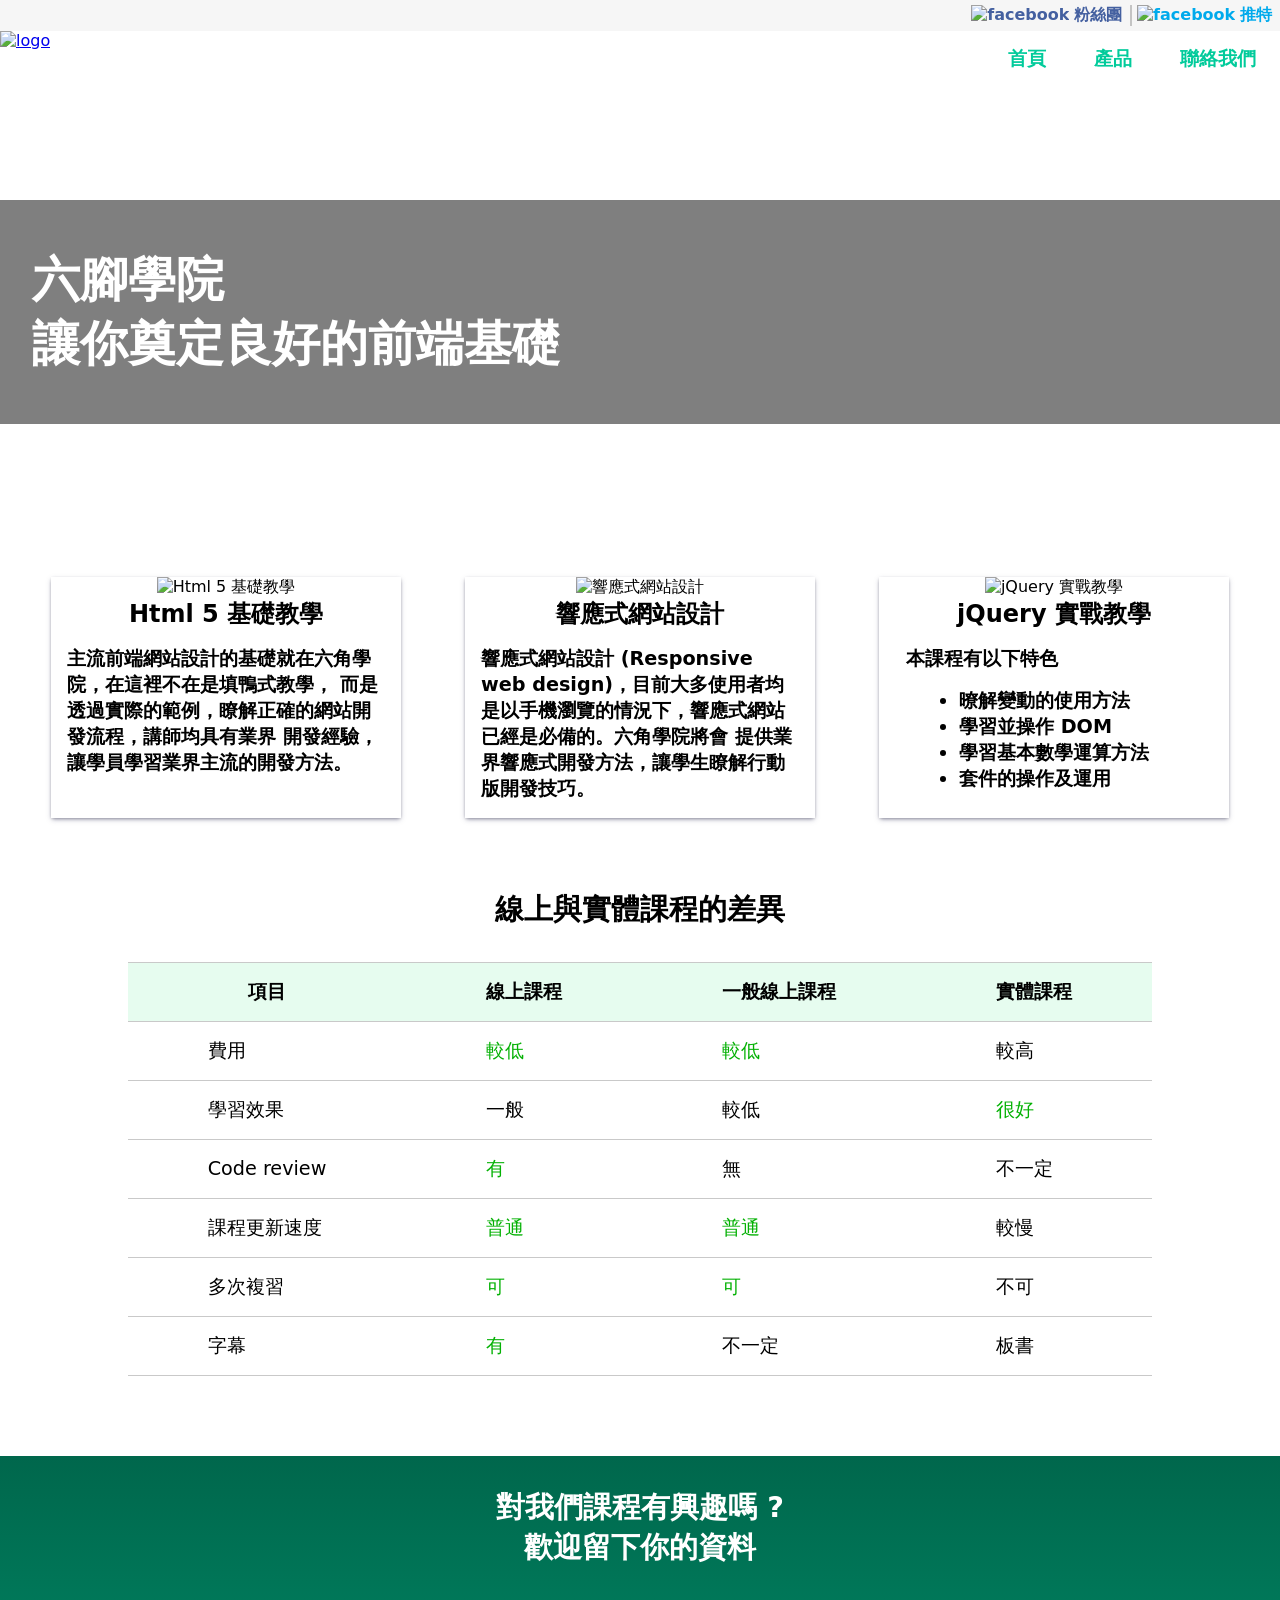
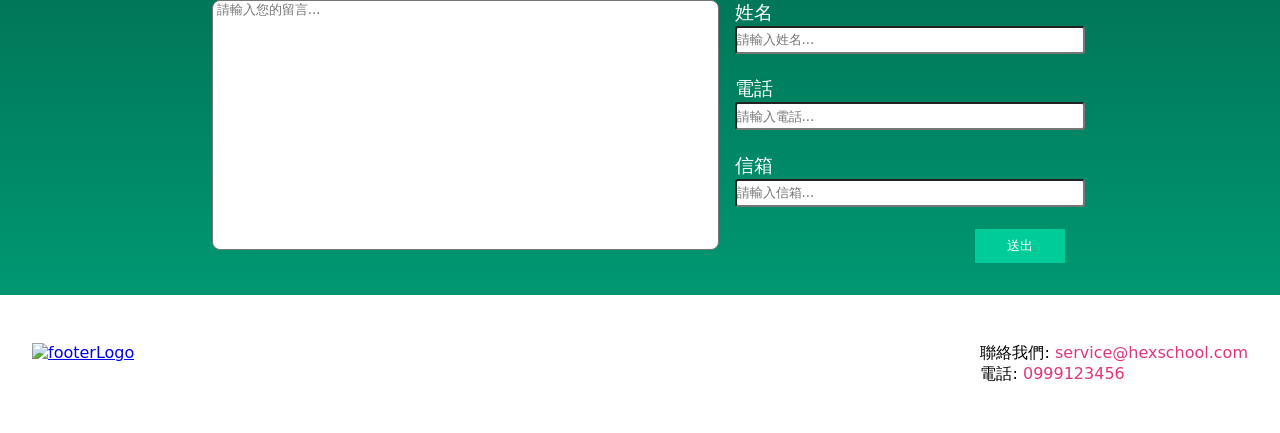
==== index.html @ fed695ec "第九章練習psd" ====
<!DOCTYPE html>
<html lang="zh">
<head>
    <meta charset="UTF-8">
    <meta http-equiv="X-UA-Compatible" content="IE=edge">
    <meta name="viewport" content="width=device-width, initial-scale=1.0">
    <title>練習網站</title>
    <link rel="shortcut icon" href="https://encrypted-tbn0.gstatic.com/images?q=tbn:ANd9GcQM1WgHVUiOj2ACGoPkKI7lz1DvteM88TU_Lg&usqp=CAU">
    <meta name='description' content='練習的網站~' />
    <meta property="og:title" content="練習網站" />
    <meta property="og:description" content="練習~">
    <meta property="og:type" content="website" />
    <meta property="og:url" content="xxxx.com" />
    <meta property="og:image" content="[data-uri]" />

    <link rel="stylesheet" href="./style.css">
</head>
<body>

<header >
        <div class="social">
        <a class="fb" href="#"><img src="https://raw.githubusercontent.com/hexschool/HTMLHWSource/master/singlePage/facebookIcon.png" alt="facebook">粉絲團</a>
        <a class="twi" href="#"><img src="https://raw.githubusercontent.com/hexschool/HTMLHWSource/master/singlePage/twitterIcon.png" alt="facebook">推特</a>
    </div>
    <nav>
        <a href="#"><img src="https://raw.githubusercontent.com/hexschool/HTMLHWSource/master/singlePage/logo.png" alt="logo"></a>
        <ul>
            <li><a href="#">首頁</a></li>
            <li><a href="#">產品</a></li>
            <li><a href="#">聯絡我們</a></li>
        </ul>
    </nav>
</header>

    <section class="backgroundpicture">
        <div class="banner">
            <h1>六腳學院</br>讓你奠定良好的前端基礎</h1>
        </div>
    </section>
    <section class="websitelearning">
        <div class="html5">
            <img src="https://raw.githubusercontent.com/hexschool/HTMLHWSource/master/singlePage/html.png" alt="Html 5 基礎教學">
            <h2>Html 5 基礎教學</h2>
            <p>主流前端網站設計的基礎就在六角學院，在這裡不在是填鴨式教學，
                而是透過實際的範例，瞭解正確的網站開發流程，講師均具有業界
                開發經驗，讓學員學習業界主流的開發方法。</p>
        </div>
        <div class="rwd">
            <img src="https://raw.githubusercontent.com/hexschool/HTMLHWSource/master/singlePage/rwd.png" alt="響應式網站設計">
            <h2>響應式網站設計</h2>
            <p>響應式網站設計 (Responsive web design)，目前大多使用者均
                是以手機瀏覽的情況下，響應式網站已經是必備的。六角學院將會
                提供業界響應式開發方法，讓學生瞭解行動版開發技巧。</p>
        </div>
        <div class="jquery">
            <img src="https://raw.githubusercontent.com/hexschool/HTMLHWSource/master/singlePage/jQuery.png" alt="jQuery 實戰教學">
            <h2>jQuery 實戰教學</h2>
            <p>本課程有以下特色</p>
            <ul>
                <li>暸解變動的使用方法</li>
                <li>學習並操作 DOM</li>
                <li>學習基本數學運算方法</li>
                <li>套件的操作及運用</li>
            </ul>
        </div>

    </section>

    <section class="tablecontent">
        <h2>線上與實體課程的差異</h2>
<table class="course">
        <tr class="theader">
            <th>項目</th>
            <th>線上課程</th>
            <th>一般線上課程</th>
            <th>實體課程</th>
        </tr>
   
        <tr>
            <td>費用</td>
            <td class="better">較低</td>
            <td class="better">較低</td>
            <td>較高</td>
        </tr>
        <tr>
            <td>學習效果</td>
            <td>一般</td>
            <td>較低</td>
            <td class="better">很好</td>
        </tr>
        <tr>
            <td>Code review</td>
            <td class="better">有</td>
            <td>無</td>
            <td>不一定</td>
        </tr>
        <tr>
            <td>課程更新速度</td>
            <td class="better">普通</td>
            <td class="better">普通</td>
            <td>較慢</td>
        </tr>
        <tr>
            <td>多次複習</td>
            <td class="better">可</td>
            <td class="better">可</td>
            <td>不可</td>
        </tr>
        <tr>
            <td>字幕</td>
            <td class="better">有</td>
            <td>不一定</td>
            <td>板書</td>
        </tr>
</table>
    </section>
    <section class="form">
        <h3>對我們課程有興趣嗎 ? </br> 歡迎留下你的資料</h3>
        <div class="info">
            <textarea class="feedback" name="feedback"
            rows="15" cols="70" placeholder=" 請輸入您的留言..."></textarea>

            <div class="personalinfo">
                <label for="name">姓名</label>
                <input type="text" id="name" class="inputinfo"size="45" placeholder="請輸入姓名...">
                <label for="tel">電話</label>
                <input type="text" id="tel" class="inputinfo" size="45" placeholder="請輸入電話...">
                <label for="mail">信箱</label>
                <input type="email" id="email" class="inputinfo"  size="45" placeholder="請輸入信箱...">
                <input type="submit" class="submitinfo" value="送出" >
            </div> 
        </div>
    </section>
    <footer class="foot">
        <a href="#"><img src="https://raw.githubusercontent.com/hexschool/HTMLHWSource/master/singlePage/footerLogo.png" alt="footerLogo"></a>
        <div class="contact">
        <ul>
            <li>聯絡我們: <a href="mailto:service@hexschool.com">service@hexschool.com</a></li>
            <li>電話: <a href="tel:+886-999123456">0999123456</a></li>
        </ul>

        </div>
    </footer>
</body> 
</html>
---- style.css ----
* {
  margin: 0;
  padding: 0;
  font-family: system-ui, -apple-system, BlinkMacSystemFont, "Segoe UI", Roboto, Oxygen, Ubuntu, Cantarell, "Open Sans", "Helvetica Neue", sans-serif;
}

.social {
  background-color: rgb(246, 246, 246);
  display: flex;
  justify-content: flex-end;
  align-items: center;
  font-weight: bold;
}
.social a {
  text-decoration: none;
  margin: 0.3rem 0rem;
  padding-right: 0.5rem;
  display: flex;
}
.social a img {
  display: block;
  padding: 0rem 0.3rem;
}
.social .fb {
  color: rgb(68, 96, 160);
  border-right: 2px solid rgb(196, 196, 196);
}
.social .fb:hover {
  color: rgb(10, 84, 231);
}
.social .twi {
  color: rgb(0, 170, 236);
}
.social .twi:hover {
  color: rgb(1, 100, 139);
}

nav {
  display: flex;
  justify-content: space-between;
  flex-wrap: wrap;
}
nav ul {
  display: flex;
  list-style-type: none;
  align-items: center;
}
nav ul li {
  padding: 0.95rem 0rem;
  /* a:hover {
    border-bottom: 4px solid rgb(1, 203, 155);
    transition: 0.2s;
  }*/
}
nav ul li a {
  text-decoration: none;
  color: rgb(1, 203, 155);
  font-family: system-ui, -apple-system, BlinkMacSystemFont, "Segoe UI", Roboto, Oxygen, Ubuntu, Cantarell, "Open Sans", "Helvetica Neue", sans-serif;
  font-weight: bold;
  font-size: 1.2rem;
  padding: 0.95rem 1.5rem;
  position: relative;
}
nav ul li a::before {
  content: "";
  position: absolute;
  bottom: 0;
  right: 0;
  height: 3px;
  width: 0;
  background-color: rgb(1, 203, 155);
  transition: 0.3s;
}
nav ul li a:hover::before {
  width: 100%;
  left: 0;
}

.backgroundpicture .banner {
  background-image: url(https://raw.githubusercontent.com/hexschool/HTMLHWSource/master/singlePage/banner.png);
  width: 100%;
  height: 50vh;
  background-repeat: no-repeat;
  background-size: cover;
  background-position: center;
  display: flex;
  flex-direction: column;
  justify-content: center;
}
.backgroundpicture .banner h1 {
  position: relative;
  color: white;
  font-size: 3rem;
  padding: 3rem 2rem;
  background-color: rgba(0, 0, 0, 0.5);
}

@media screen and (max-height: 500px) {
  .backgroundpicture .banner h1 {
    font-size: 2rem;
    padding: 0;
  }
}
.websitelearning {
  display: flex;
  justify-content: center;
  flex-wrap: wrap;
}
.websitelearning .html5,
.websitelearning .rwd,
.websitelearning .jquery {
  display: flex;
  flex-direction: column;
  align-items: center;
  flex-basis: 350px;
  margin: 2.5rem 2rem;
  box-shadow: rgba(50, 50, 93, 0.5) 0px 2px 5px -1px, rgba(0, 0, 0, 0.3) 0px 1px 3px -1px;
}
.websitelearning .html5 p,
.websitelearning .rwd p,
.websitelearning .jquery p {
  font-size: 1.2rem;
  font-weight: bold;
  padding: 1rem;
}
.websitelearning .jquery p {
  padding-right: 10rem;
}
.websitelearning .jquery ul {
  padding-bottom: 1rem;
}
.websitelearning .jquery ul li {
  font-size: 1.2rem;
  font-weight: bold;
}
.websitelearning .html5:hover,
.websitelearning .rwd:hover,
.websitelearning .jquery:hover {
  transform: scale(1.05);
  transition: 0.8s;
}

.tablecontent h2 {
  font-size: 1.8rem;
  margin: 2rem;
  text-align: center;
}
.tablecontent .course {
  border-collapse: collapse;
  border-spacing: 0;
  font-size: 1.2rem;
  display: flex;
  justify-content: center;
  margin: auto;
  overflow-x: auto;
  white-space: nowrap;
  margin-bottom: 5rem;
  position: relative;
}
.tablecontent .course th,
.tablecontent .course td {
  border-bottom: 1px solid rgb(201, 201, 201);
  border-top: 1px solid rgb(201, 201, 201);
  padding: 1rem 5rem;
}
.tablecontent .course th {
  background-color: rgb(230, 252, 239);
}
.tablecontent .course .better {
  color: rgb(4, 177, 4);
}
@media screen and (max-width: 800px) {
  .tablecontent .course th,
.tablecontent .course td {
    padding: 1rem 0.8rem;
    font-size: 1rem;
  }
}
.tablecontent .course tr:hover {
  background-color: rgb(247, 247, 247);
}

.form {
  background: linear-gradient(180deg, rgb(0, 103, 76), rgb(0, 152, 114));
}
.form h3 {
  color: white;
  font-size: 1.8rem;
  padding-top: 2rem;
  text-align: center;
}
.form .info {
  display: flex;
  justify-content: center;
  padding: 2rem;
  flex-wrap: wrap;
}
.form .info .feedback {
  resize: none;
  margin: 0rem 1rem 0.8rem 1rem;
  border-radius: 0.5rem;
}
.form .info .feedback:focus {
  color: green;
  font-weight: bold;
}
.form .info .personalinfo {
  display: flex;
  flex-direction: column;
  align-items: flex-start;
  color: white;
  font-size: 1.2rem;
}
.form .info .personalinfo .inputinfo {
  margin-bottom: 1.4rem;
  border-radius: 0.2rem;
  height: 1.5rem;
}
.form .info .personalinfo .inputinfo:focus {
  color: green;
  font-weight: bold;
}
.form .info .personalinfo .submitinfo {
  margin-left: 15rem;
  padding: 0.5rem 2rem;
  background-color: rgb(0, 204, 153);
  border: none;
  position: relative;
  color: white;
  cursor: pointer;
}
.form .info .personalinfo .submitinfo:hover {
  background-color: rgb(8, 78, 61);
}

.foot {
  display: flex;
  justify-content: space-between;
  flex-wrap: wrap;
  padding: 3rem 2rem;
}
.foot .contact li {
  list-style-type: none;
}
.foot .contact li a {
  text-decoration: none;
  color: rgb(223, 54, 125);
  position: relative;
}
.foot .contact li a::before {
  content: "";
  position: absolute;
  bottom: 0;
  right: 0;
  height: 3px;
  width: 0;
  background-color: rgb(182, 103, 136);
  transition: 0.3s;
}
.foot .contact li a:hover::before {
  width: 100%;
  left: 0;
}
.foot .contact li a:hover {
  color: rgb(182, 103, 136);
}/*# sourceMappingURL=style.css.map */
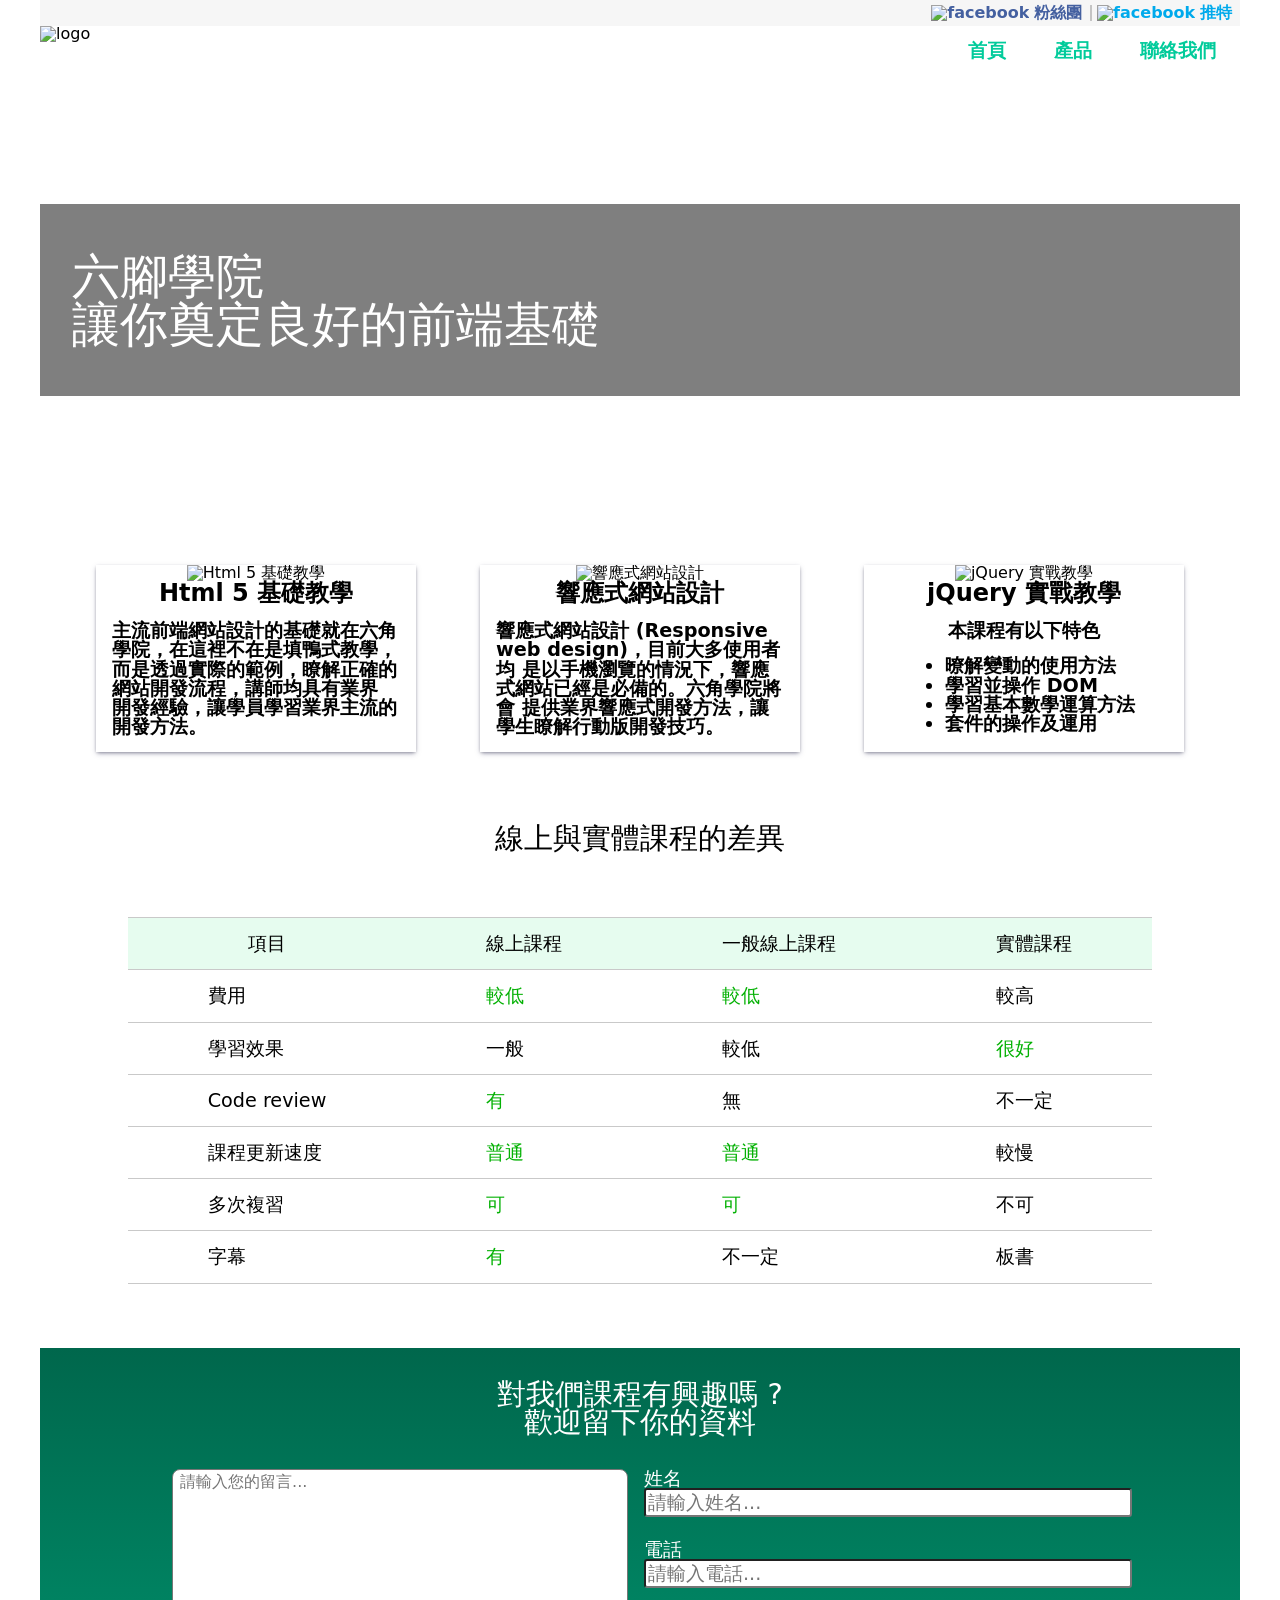
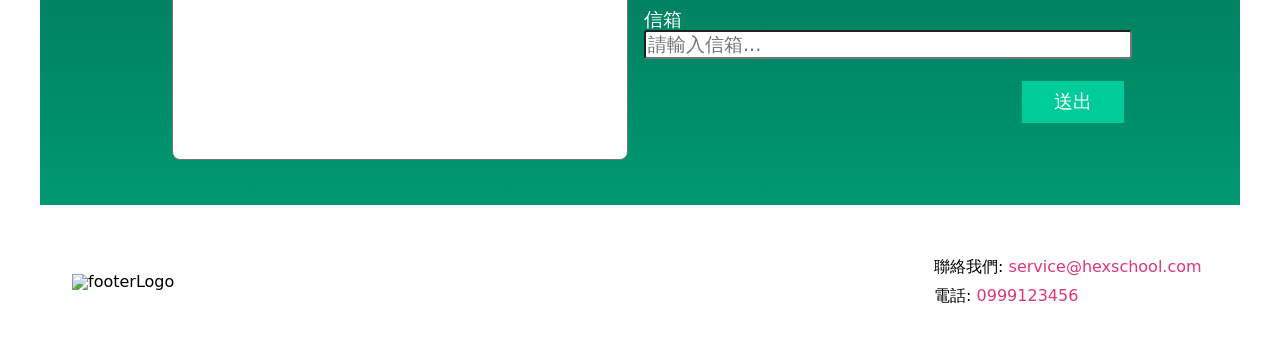
==== commit aac4596a: "第二次" ====
--- a/index.html
+++ b/index.html
@@ -16,43 +16,43 @@
     <link rel="stylesheet" href="./style.css">
 </head>
 <body>
-
+<div class="container">
 <header >
         <div class="social">
         <a class="fb" href="#"><img src="https://raw.githubusercontent.com/hexschool/HTMLHWSource/master/singlePage/facebookIcon.png" alt="facebook">粉絲團</a>
         <a class="twi" href="#"><img src="https://raw.githubusercontent.com/hexschool/HTMLHWSource/master/singlePage/twitterIcon.png" alt="facebook">推特</a>
     </div>
-    <nav>
+    <div class="webnav">
         <a href="#"><img src="https://raw.githubusercontent.com/hexschool/HTMLHWSource/master/singlePage/logo.png" alt="logo"></a>
         <ul>
             <li><a href="#">首頁</a></li>
             <li><a href="#">產品</a></li>
             <li><a href="#">聯絡我們</a></li>
         </ul>
-    </nav>
+    </div>
 </header>
-
     <section class="backgroundpicture">
         <div class="banner">
             <h1>六腳學院</br>讓你奠定良好的前端基礎</h1>
         </div>
     </section>
-    <section class="websitelearning">
-        <div class="html5">
+    <section >
+        <ul class="websitelearning">
+        <li class="html5 course-list ">
             <img src="https://raw.githubusercontent.com/hexschool/HTMLHWSource/master/singlePage/html.png" alt="Html 5 基礎教學">
             <h2>Html 5 基礎教學</h2>
             <p>主流前端網站設計的基礎就在六角學院，在這裡不在是填鴨式教學，
                 而是透過實際的範例，瞭解正確的網站開發流程，講師均具有業界
                 開發經驗，讓學員學習業界主流的開發方法。</p>
-        </div>
-        <div class="rwd">
+            </li>
+        <li class="rwd course-list ">
             <img src="https://raw.githubusercontent.com/hexschool/HTMLHWSource/master/singlePage/rwd.png" alt="響應式網站設計">
             <h2>響應式網站設計</h2>
             <p>響應式網站設計 (Responsive web design)，目前大多使用者均
                 是以手機瀏覽的情況下，響應式網站已經是必備的。六角學院將會
                 提供業界響應式開發方法，讓學生瞭解行動版開發技巧。</p>
-        </div>
-        <div class="jquery">
+            </li>
+        <li class="jquery course-list ">
             <img src="https://raw.githubusercontent.com/hexschool/HTMLHWSource/master/singlePage/jQuery.png" alt="jQuery 實戰教學">
             <h2>jQuery 實戰教學</h2>
             <p>本課程有以下特色</p>
@@ -62,70 +62,75 @@
                 <li>學習基本數學運算方法</li>
                 <li>套件的操作及運用</li>
             </ul>
-        </div>
+        </li>
+    </ul>
 
     </section>
-
     <section class="tablecontent">
         <h2>線上與實體課程的差異</h2>
-<table class="course">
-        <tr class="theader">
-            <th>項目</th>
-            <th>線上課程</th>
-            <th>一般線上課程</th>
-            <th>實體課程</th>
-        </tr>
-   
-        <tr>
-            <td>費用</td>
-            <td class="better">較低</td>
-            <td class="better">較低</td>
-            <td>較高</td>
-        </tr>
-        <tr>
-            <td>學習效果</td>
-            <td>一般</td>
-            <td>較低</td>
-            <td class="better">很好</td>
-        </tr>
-        <tr>
-            <td>Code review</td>
-            <td class="better">有</td>
-            <td>無</td>
-            <td>不一定</td>
-        </tr>
-        <tr>
-            <td>課程更新速度</td>
-            <td class="better">普通</td>
-            <td class="better">普通</td>
-            <td>較慢</td>
-        </tr>
-        <tr>
-            <td>多次複習</td>
-            <td class="better">可</td>
-            <td class="better">可</td>
-            <td>不可</td>
-        </tr>
-        <tr>
-            <td>字幕</td>
-            <td class="better">有</td>
-            <td>不一定</td>
-            <td>板書</td>
-        </tr>
-</table>
+        <div class="text">
+        <table class="course">
+            <thead>
+                <tr>
+                    <th>項目</th>
+                    <th>線上課程</th>
+                    <th>一般線上課程</th>
+                    <th>實體課程</th>
+                </tr>
+            </thead>
+             <tbody>
+                <tr>
+                    <td>費用</td>
+                    <td class="better">較低</td>
+                    <td class="better">較低</td>
+                    <td>較高</td>
+                </tr>
+                <tr>
+                    <td>學習效果</td>
+                    <td>一般</td>
+                    <td>較低</td>
+                    <td class="better">很好</td>
+                </tr>
+                <tr>
+                    <td>Code review</td>
+                    <td class="better">有</td>
+                    <td>無</td>
+                    <td>不一定</td>
+                </tr>
+                <tr>
+                    <td>課程更新速度</td>
+                    <td class="better">普通</td>
+                    <td class="better">普通</td>
+                    <td>較慢</td>
+                </tr>
+                <tr>
+                    <td>多次複習</td>
+                    <td class="better">可</td>
+                    <td class="better">可</td>
+                    <td>不可</td>
+                </tr>
+                <tr>
+                    <td>字幕</td>
+                    <td class="better">有</td>
+                    <td>不一定</td>
+                    <td>板書</td>
+                </tr>
+            </tbody>
+        </table>
+    </div>
     </section>
     <section class="form">
         <h3>對我們課程有興趣嗎 ? </br> 歡迎留下你的資料</h3>
         <div class="info">
             <textarea class="feedback" name="feedback"
-            rows="15" cols="70" placeholder=" 請輸入您的留言..."></textarea>
+            rows="15"  placeholder=" 請輸入您的留言..."></textarea>
 
             <div class="personalinfo">
                 <label for="name">姓名</label>
                 <input type="text" id="name" class="inputinfo"size="45" placeholder="請輸入姓名...">
                 <label for="tel">電話</label>
-                <input type="text" id="tel" class="inputinfo" size="45" placeholder="請輸入電話...">
-                <label for="mail">信箱</label>
+                <input type="tel" id="tel" class="inputinfo" size="45" placeholder="請輸入電話...">
+                <label for="email">信箱</label>
                 <input type="email" id="email" class="inputinfo"  size="45" placeholder="請輸入信箱...">
                 <input type="submit" class="submitinfo" value="送出" >
             </div> 
@@ -141,5 +146,6 @@
 
         </div>
     </footer>
+</div>
 </body> 
 </html>
--- a/style.css
+++ b/style.css
@@ -1,9 +1,325 @@
-* {
+@charset "UTF-8";
+/*********reset********/
+html,
+body,
+div,
+span,
+applet,
+object,
+iframe,
+h1,
+h2,
+h3,
+h4,
+h5,
+h6,
+p,
+blockquote,
+pre,
+a,
+abbr,
+acronym,
+address,
+big,
+cite,
+code,
+del,
+dfn,
+em,
+img,
+ins,
+kbd,
+q,
+s,
+samp,
+small,
+strike,
+strong,
+sub,
+sup,
+tt,
+var,
+b,
+u,
+i,
+center,
+dl,
+dt,
+dd,
+ol,
+ul,
+li,
+fieldset,
+form,
+label,
+legend,
+table,
+caption,
+tbody,
+tfoot,
+thead,
+tr,
+th,
+td,
+article,
+aside,
+canvas,
+details,
+embed,
+figure,
+figcaption,
+footer,
+header,
+hgroup,
+menu,
+nav,
+output,
+ruby,
+section,
+summary,
+time,
+mark,
+audio,
+video {
   margin: 0;
   padding: 0;
+  border: 0;
+  font: inherit;
+  vertical-align: baseline;
+}
+
+ol,
+ul {
+  list-style: none;
+}
+
+article,
+aside,
+details,
+figcaption,
+figure,
+footer,
+header,
+hgroup,
+main,
+nav,
+section,
+summary {
+  display: block;
+}
+
+audio,
+canvas,
+video {
+  display: inline-block;
+}
+
+audio:not([controls]) {
+  display: none;
+  height: 0;
+}
+
+[hidden] {
+  display: none;
+}
+
+a:focus {
+  outline: thin dotted;
+}
+
+a:active,
+a:hover {
+  outline: 0;
+}
+
+abbr[title] {
+  border-bottom: 1px dotted;
+}
+
+b,
+strong {
+  font-weight: bold;
+}
+
+dfn {
+  font-style: italic;
+}
+
+hr {
+  box-sizing: content-box;
+  height: 0;
+}
+
+mark {
+  background: #ff0;
+  color: #000;
+}
+
+code,
+kbd,
+pre,
+samp {
+  font-family: monospace, serif;
+  font-size: 1em;
+}
+
+pre {
+  white-space: pre-wrap;
+}
+
+q {
+  quotes: "“" "”" "‘" "’";
+}
+
+small {
+  font-size: 80%;
+}
+
+sub {
+  font-size: 75%;
+  line-height: 0;
+  position: relative;
+  vertical-align: baseline;
+}
+
+sup {
+  font-size: 75%;
+  line-height: 0;
+  position: relative;
+  vertical-align: baseline;
+  top: -0.5em;
+}
+
+sub {
+  bottom: -0.25em;
+}
+
+img {
+  max-width: 100%;
+  height: auto;
+}
+
+svg:not(:root) {
+  overflow: hidden;
+}
+
+figure {
+  margin: 0;
+}
+
+fieldset {
+  border: 1px solid #c0c0c0;
+  margin: 0 2px;
+  padding: 0.35em 0.625em 0.75em;
+}
+
+legend {
+  border: 0;
+  padding: 0;
+}
+
+button,
+input,
+select,
+textarea {
+  font-family: inherit;
+  font-size: 100%;
+  margin: 0;
+}
+
+button,
+input {
+  line-height: normal;
+}
+
+button,
+select {
+  text-transform: none;
+}
+
+button,
+html input[type=button] {
+  -webkit-appearance: button;
+  cursor: pointer;
+}
+
+input[type=reset],
+input[type=submit] {
+  -webkit-appearance: button;
+  cursor: pointer;
+}
+
+button[disabled],
+html input[disabled] {
+  cursor: default;
+}
+
+input[type=checkbox],
+input[type=radio] {
+  box-sizing: border-box;
+  padding: 0;
+}
+
+input[type=search] {
+  -webkit-appearance: textfield;
+  box-sizing: content-box;
+}
+
+input[type=search]::-webkit-search-cancel-button,
+input[type=search]::-webkit-search-decoration {
+  -webkit-appearance: none;
+}
+
+button::-moz-focus-inner,
+input::-moz-focus-inner {
+  border: 0;
+  padding: 0;
+}
+
+textarea {
+  overflow: auto;
+  vertical-align: top;
+}
+
+table {
+  border-collapse: collapse;
+  border-spacing: 0;
+}
+
+.clearfix {
+  zoom: 1;
+}
+
+.clearfix:before {
+  content: "";
+  display: table;
+}
+
+.clearfix:after {
+  content: "";
+  display: table;
+  clear: both;
+}
+
+html {
+  font-family: sans-serif;
+  line-height: 1;
+  font-size: 16px;
+}
+
+a {
+  text-decoration: none;
+  color: black;
+}
+
+/************全體設定**********/
+.container {
+  margin: 0 auto;
+  max-width: 1200px;
   font-family: system-ui, -apple-system, BlinkMacSystemFont, "Segoe UI", Roboto, Oxygen, Ubuntu, Cantarell, "Open Sans", "Helvetica Neue", sans-serif;
 }
 
+/*****粉絲團、推特連結******/
 .social {
   background-color: rgb(246, 246, 246);
   display: flex;
@@ -35,33 +351,29 @@
   color: rgb(1, 100, 139);
 }
 
-nav {
+/*****導覽列******/
+.webnav {
   display: flex;
   justify-content: space-between;
   flex-wrap: wrap;
 }
-nav ul {
+.webnav ul {
   display: flex;
   list-style-type: none;
   align-items: center;
 }
-nav ul li {
+.webnav ul li {
   padding: 0.95rem 0rem;
-  /* a:hover {
-    border-bottom: 4px solid rgb(1, 203, 155);
-    transition: 0.2s;
-  }*/
-}
-nav ul li a {
+}
+.webnav ul li a {
   text-decoration: none;
   color: rgb(1, 203, 155);
-  font-family: system-ui, -apple-system, BlinkMacSystemFont, "Segoe UI", Roboto, Oxygen, Ubuntu, Cantarell, "Open Sans", "Helvetica Neue", sans-serif;
   font-weight: bold;
   font-size: 1.2rem;
   padding: 0.95rem 1.5rem;
   position: relative;
 }
-nav ul li a::before {
+.webnav ul li a::before {
   content: "";
   position: absolute;
   bottom: 0;
@@ -71,11 +383,12 @@
   background-color: rgb(1, 203, 155);
   transition: 0.3s;
 }
-nav ul li a:hover::before {
+.webnav ul li a:hover::before {
   width: 100%;
   left: 0;
 }
 
+/*****橫福******/
 .backgroundpicture .banner {
   background-image: url(https://raw.githubusercontent.com/hexschool/HTMLHWSource/master/singlePage/banner.png);
   width: 100%;
@@ -101,30 +414,29 @@
     padding: 0;
   }
 }
+/*****網站教學說明******/
 .websitelearning {
   display: flex;
   justify-content: center;
   flex-wrap: wrap;
 }
-.websitelearning .html5,
-.websitelearning .rwd,
-.websitelearning .jquery {
+.websitelearning h2 {
+  font-size: 1.5rem;
+  font-weight: bold;
+}
+.websitelearning .course-list {
   display: flex;
   flex-direction: column;
   align-items: center;
-  flex-basis: 350px;
+  flex-basis: 320px;
   margin: 2.5rem 2rem;
   box-shadow: rgba(50, 50, 93, 0.5) 0px 2px 5px -1px, rgba(0, 0, 0, 0.3) 0px 1px 3px -1px;
-}
-.websitelearning .html5 p,
-.websitelearning .rwd p,
-.websitelearning .jquery p {
+  transition: 0.8s;
+}
+.websitelearning .course-list p {
   font-size: 1.2rem;
   font-weight: bold;
   padding: 1rem;
-}
-.websitelearning .jquery p {
-  padding-right: 10rem;
 }
 .websitelearning .jquery ul {
   padding-bottom: 1rem;
@@ -132,54 +444,62 @@
 .websitelearning .jquery ul li {
   font-size: 1.2rem;
   font-weight: bold;
-}
-.websitelearning .html5:hover,
-.websitelearning .rwd:hover,
-.websitelearning .jquery:hover {
+  list-style: disc;
+  margin-left: 2rem;
+}
+.websitelearning .course-list:hover {
   transform: scale(1.05);
-  transition: 0.8s;
-}
-
+}
+
+/*****網站差異表格******/
 .tablecontent h2 {
   font-size: 1.8rem;
   margin: 2rem;
   text-align: center;
 }
-.tablecontent .course {
-  border-collapse: collapse;
-  border-spacing: 0;
-  font-size: 1.2rem;
-  display: flex;
-  justify-content: center;
-  margin: auto;
+.tablecontent .text {
+  display: block;
   overflow-x: auto;
   white-space: nowrap;
-  margin-bottom: 5rem;
-  position: relative;
-}
-.tablecontent .course th,
-.tablecontent .course td {
+  margin: 4rem 1rem;
+}
+.tablecontent .text .course {
+  font-size: 1.2rem;
+  margin: 0 auto;
+}
+.tablecontent .text .course th,
+.tablecontent .text .course td {
   border-bottom: 1px solid rgb(201, 201, 201);
   border-top: 1px solid rgb(201, 201, 201);
   padding: 1rem 5rem;
-}
-.tablecontent .course th {
+  min-width: 100%;
+}
+.tablecontent .text .course th {
   background-color: rgb(230, 252, 239);
 }
-.tablecontent .course .better {
+.tablecontent .text .course .better {
   color: rgb(4, 177, 4);
 }
 @media screen and (max-width: 800px) {
-  .tablecontent .course th,
-.tablecontent .course td {
+  .tablecontent .text .course th,
+.tablecontent .text .course td {
+    padding: 1rem 3rem;
+    font-size: 1rem;
+  }
+}
+@media screen and (max-width: 800px) and (max-width: 450px) {
+  .tablecontent .text .course th,
+.tablecontent .text .course td {
     padding: 1rem 0.8rem;
-    font-size: 1rem;
-  }
-}
-.tablecontent .course tr:hover {
-  background-color: rgb(247, 247, 247);
-}
-
+  }
+}
+@media screen and (max-width: 800px) {
+  .tablecontent .text .course tr:hover {
+    background-color: rgb(247, 247, 247);
+  }
+}
+
+/*****意見表單******/
 .form {
   background: linear-gradient(180deg, rgb(0, 103, 76), rgb(0, 152, 114));
 }
@@ -192,13 +512,14 @@
 .form .info {
   display: flex;
   justify-content: center;
-  padding: 2rem;
+  padding: 2rem 0rem;
   flex-wrap: wrap;
 }
 .form .info .feedback {
   resize: none;
   margin: 0rem 1rem 0.8rem 1rem;
   border-radius: 0.5rem;
+  width: 450px;
 }
 .form .info .feedback:focus {
   color: green;
@@ -210,18 +531,19 @@
   align-items: flex-start;
   color: white;
   font-size: 1.2rem;
+  width: 40%;
 }
 .form .info .personalinfo .inputinfo {
   margin-bottom: 1.4rem;
   border-radius: 0.2rem;
-  height: 1.5rem;
+  width: 100%;
 }
 .form .info .personalinfo .inputinfo:focus {
   color: green;
   font-weight: bold;
 }
 .form .info .personalinfo .submitinfo {
-  margin-left: 15rem;
+  margin-left: auto;
   padding: 0.5rem 2rem;
   background-color: rgb(0, 204, 153);
   border: none;
@@ -232,15 +554,34 @@
 .form .info .personalinfo .submitinfo:hover {
   background-color: rgb(8, 78, 61);
 }
-
+@media screen and (max-width: 815px) {
+  .form .info .personalinfo {
+    width: 60%;
+  }
+  .form .info .personalinfo .inputinfo {
+    width: 100%;
+  }
+}
+@media screen and (max-width: 815px) and (max-width: 500px) {
+  .form .info .personalinfo {
+    width: 80%;
+  }
+  .form .info .personalinfo .inputinfo {
+    width: 100%;
+  }
+}
+
+/*****表尾******/
 .foot {
   display: flex;
   justify-content: space-between;
   flex-wrap: wrap;
+  align-items: center;
   padding: 3rem 2rem;
 }
 .foot .contact li {
   list-style-type: none;
+  padding: 0.4rem;
 }
 .foot .contact li a {
   text-decoration: none;
